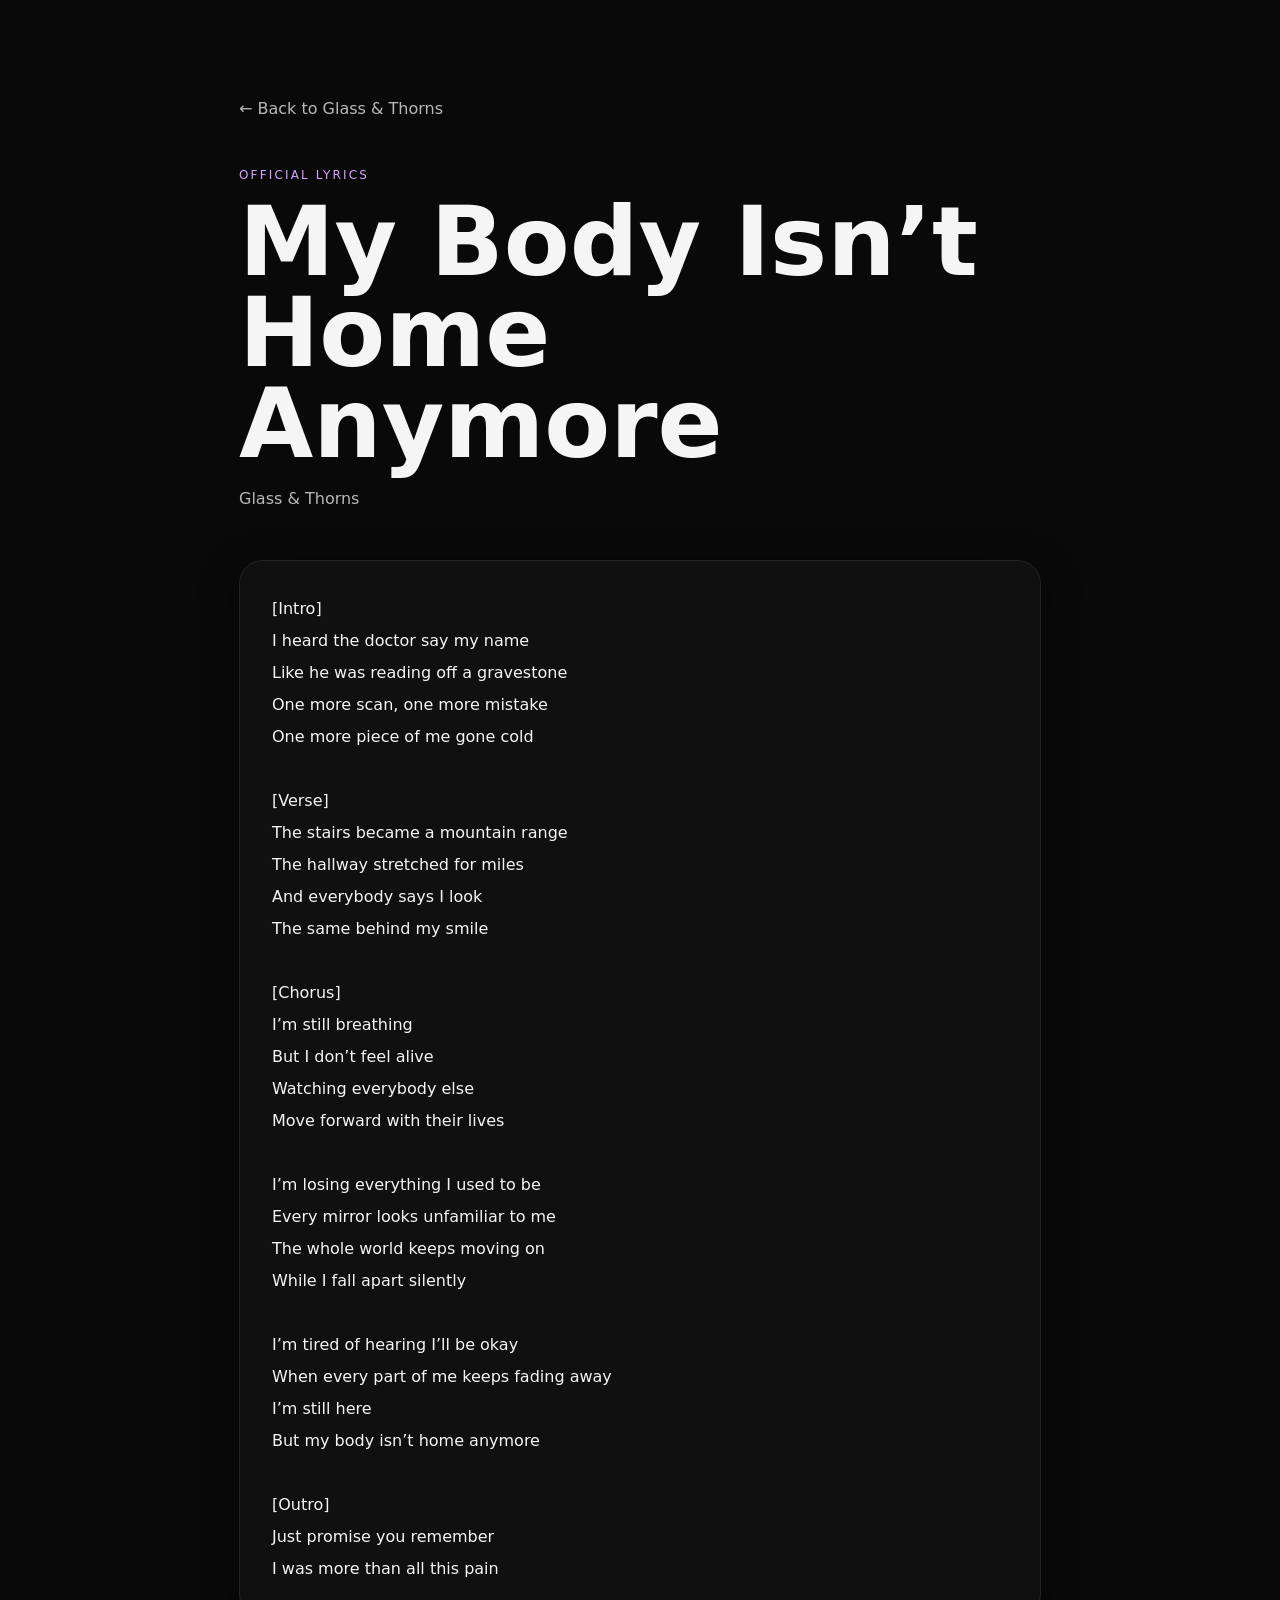
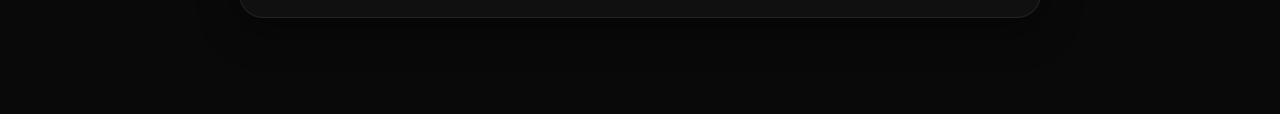
==== lyrics/index.html @ b00aaded "Add lyrics page for debut single" ====
<!DOCTYPE html>
<html lang="en">
<head>
  <meta charset="UTF-8" />
  <meta name="viewport" content="width=device-width, initial-scale=1.0" />
  <meta name="description" content="Lyrics for My Body Isn’t Home Anymore by Glass & Thorns." />
  <title>Lyrics | My Body Isn’t Home Anymore</title>
  <link rel="stylesheet" href="../styles.css" />
  <style>
    .lyrics-page {
      max-width: 850px;
      margin: 0 auto;
      padding: 6rem 1.5rem;
    }

    .lyrics-page h1 {
      margin-bottom: 0.5rem;
    }

    .lyrics-subtitle {
      color: var(--muted);
      margin-bottom: 3rem;
    }

    .lyrics-block {
      background: rgba(255,255,255,0.03);
      border: 1px solid var(--border);
      border-radius: 24px;
      padding: 2rem;
      white-space: pre-wrap;
      line-height: 2;
      box-shadow: var(--shadow);
    }

    .back-link {
      display: inline-block;
      margin-bottom: 2rem;
      color: var(--muted);
      text-decoration: none;
    }

    .back-link:hover {
      color: white;
    }
  </style>
</head>
<body>
  <main class="lyrics-page">
    <a class="back-link" href="../index.html">← Back to Glass & Thorns</a>

    <p class="eyebrow">Official Lyrics</p>
    <h1>My Body Isn’t Home Anymore</h1>
    <p class="lyrics-subtitle">Glass & Thorns</p>

    <div class="lyrics-block">[Intro]
I heard the doctor say my name
Like he was reading off a gravestone
One more scan, one more mistake
One more piece of me gone cold

[Verse]
The stairs became a mountain range
The hallway stretched for miles
And everybody says I look
The same behind my smile

[Chorus]
I’m still breathing
But I don’t feel alive
Watching everybody else
Move forward with their lives

I’m losing everything I used to be
Every mirror looks unfamiliar to me
The whole world keeps moving on
While I fall apart silently

I’m tired of hearing I’ll be okay
When every part of me keeps fading away
I’m still here
But my body isn’t home anymore

[Outro]
Just promise you remember
I was more than all this pain</div>
  </main>
</body>
</html>
---- styles.css ----
:root {
  --bg: #090909;
  --panel: #121212;
  --panel-light: #1a1a1a;
  --text: #f5f5f5;
  --muted: #b8b8b8;
  --accent: #d6a3ff;
  --accent-strong: #f05a9d;
  --border: rgba(255,255,255,0.08);
  --shadow: 0 10px 40px rgba(0,0,0,0.45);
}

* {
  box-sizing: border-box;
}

html {
  scroll-behavior: smooth;
}

body {
  margin: 0;
  background: var(--bg);
  color: var(--text);
  font-family: Inter, system-ui, sans-serif;
  line-height: 1.6;
}

img {
  max-width: 100%;
}

.site-header {
  position: sticky;
  top: 0;
  z-index: 100;
  backdrop-filter: blur(16px);
  background: rgba(5,5,5,0.75);
  border-bottom: 1px solid var(--border);
}

.nav {
  max-width: 1200px;
  margin: 0 auto;
  padding: 1rem 1.5rem;
  display: flex;
  justify-content: space-between;
  align-items: center;
}

.logo {
  display: flex;
  align-items: center;
  gap: 0.85rem;
  color: var(--text);
  text-decoration: none;
  font-weight: 700;
  letter-spacing: 0.08em;
  text-transform: uppercase;
}

.logo img {
  width: 42px;
  height: 42px;
  border-radius: 50%;
  object-fit: cover;
}

.nav-links {
  display: flex;
  gap: 1rem;
}

.nav-links a,
.footer-links a,
.text-link {
  color: var(--muted);
  text-decoration: none;
  transition: color 0.2s ease;
}

.nav-links a:hover,
.footer-links a:hover,
.text-link:hover {
  color: white;
}

.section {
  max-width: 1100px;
  margin: 0 auto;
  padding: 5rem 1.5rem;
}

.hero {
  position: relative;
  min-height: 100vh;
  display: flex;
  align-items: center;
  background:
    linear-gradient(to bottom, rgba(0,0,0,0.65), rgba(0,0,0,0.9)),
    url('assets/images/glass-and-thorns-hero.jpg') center center / cover no-repeat;
}

.hero-overlay {
  position: absolute;
  inset: 0;
  background: radial-gradient(circle at center, rgba(255,255,255,0.03), transparent 45%);
}

.hero-content {
  position: relative;
  z-index: 2;
  text-align: center;
}

.hero-logo {
  width: 170px;
  height: 170px;
  object-fit: cover;
  margin-bottom: 1.5rem;
  border-radius: 50%;
  box-shadow: 0 0 60px rgba(255,255,255,0.08);
}

.eyebrow {
  text-transform: uppercase;
  letter-spacing: 0.18em;
  color: var(--accent);
  font-size: 0.75rem;
}

h1 {
  font-size: clamp(3rem, 8vw, 6rem);
  line-height: 0.95;
  margin: 0.5rem 0 1rem;
}

h2 {
  font-size: clamp(2rem, 4vw, 3rem);
  margin-bottom: 1rem;
}

.tagline {
  font-size: 1.3rem;
  color: var(--muted);
}

.intro {
  font-size: 1.1rem;
  max-width: 720px;
  margin: 0 auto;
}

.button-row {
  display: flex;
  flex-wrap: wrap;
  justify-content: center;
  gap: 1rem;
  margin-top: 2rem;
}

.button {
  display: inline-flex;
  align-items: center;
  justify-content: center;
  padding: 0.9rem 1.3rem;
  border-radius: 999px;
  border: 1px solid var(--border);
  color: var(--text);
  text-decoration: none;
  background: rgba(255,255,255,0.05);
  transition: transform 0.2s ease, background 0.2s ease;
}

.button:hover {
  transform: translateY(-2px);
  background: rgba(255,255,255,0.1);
}

.button.primary {
  background: linear-gradient(135deg, var(--accent-strong), var(--accent));
  color: white;
  border: none;
}

.release-card,
.song-card,
.timeline article {
  background: var(--panel);
  border: 1px solid var(--border);
  border-radius: 24px;
  box-shadow: var(--shadow);
}

.large-card {
  display: grid;
  grid-template-columns: 280px 1fr;
  gap: 2rem;
  padding: 2rem;
}

.cover-art {
  aspect-ratio: 1 / 1;
  border-radius: 18px;
}

.placeholder-art {
  background: linear-gradient(135deg, #1d1d1d, #2c1027, #1d1d1d);
  display: flex;
  align-items: center;
  justify-content: center;
  font-size: 3rem;
  font-weight: 700;
  letter-spacing: 0.2em;
}

.card-grid {
  display: grid;
  grid-template-columns: repeat(auto-fit, minmax(220px, 1fr));
  gap: 1.5rem;
}

.song-card {
  padding: 1.5rem;
}

.song-card h3,
.timeline h3 {
  margin-top: 0;
}

.split {
  display: grid;
  grid-template-columns: 1fr 1fr;
  gap: 2rem;
}

.timeline {
  display: grid;
  gap: 1rem;
}

.timeline article {
  padding: 1.5rem;
}

.timeline time {
  color: var(--accent);
  font-size: 0.9rem;
}

.about {
  text-align: center;
  max-width: 800px;
}

.site-footer {
  border-top: 1px solid var(--border);
  padding: 2rem 1.5rem 4rem;
  text-align: center;
  color: var(--muted);
}

.footer-links {
  display: flex;
  justify-content: center;
  gap: 1rem;
  flex-wrap: wrap;
}

@media (max-width: 800px) {
  .large-card,
  .split {
    grid-template-columns: 1fr;
  }

  .nav {
    flex-direction: column;
    gap: 1rem;
  }

  .nav-links {
    flex-wrap: wrap;
    justify-content: center;
  }

  .hero-logo {
    width: 130px;
    height: 130px;
  }
}
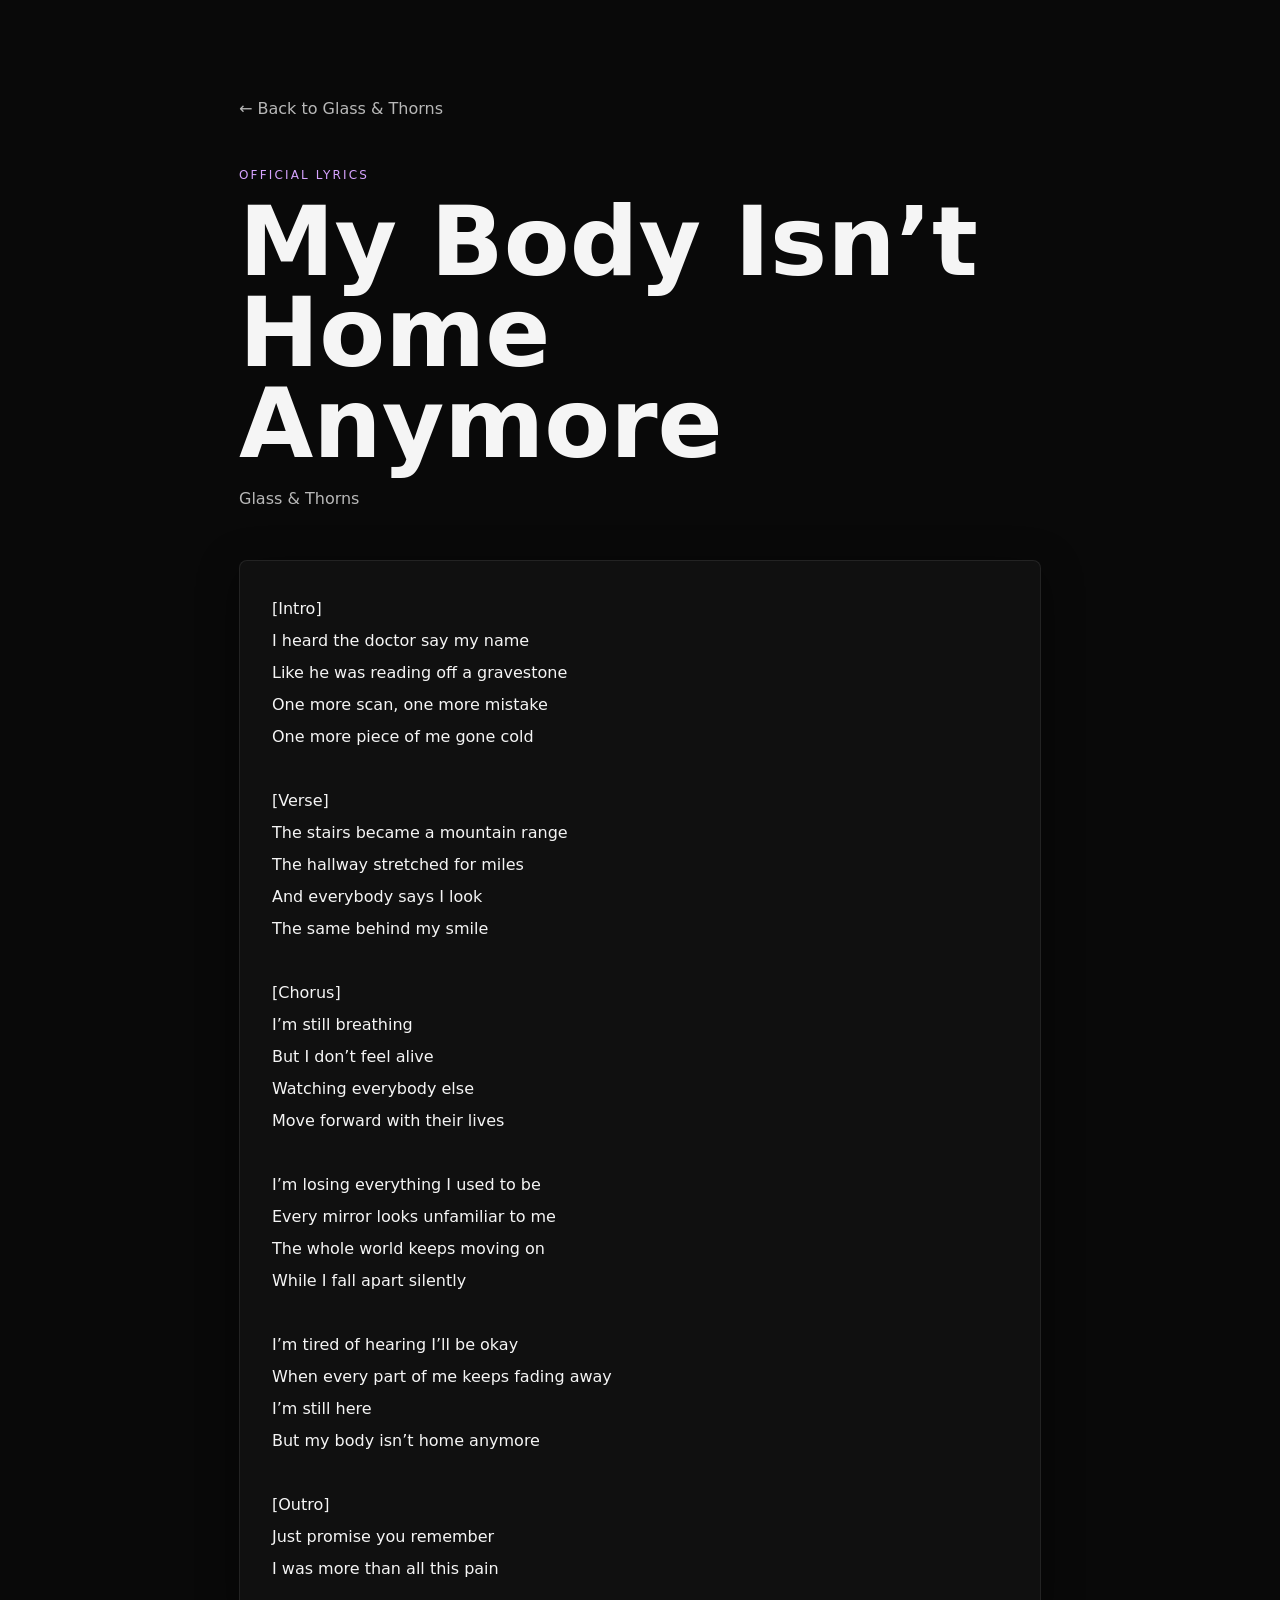
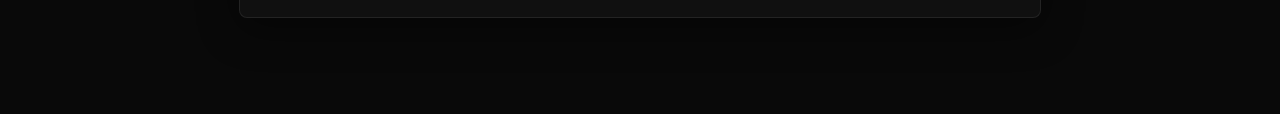
==== commit 67083667: "Harden static site maintenance" ====
--- a/lyrics/index.html
+++ b/lyrics/index.html
@@ -3,7 +3,7 @@
 <head>
   <meta charset="UTF-8" />
   <meta name="viewport" content="width=device-width, initial-scale=1.0" />
-  <meta name="description" content="Lyrics for My Body Isn’t Home Anymore by Glass & Thorns." />
+  <meta name="description" content="Lyrics for My Body Isn’t Home Anymore by Glass &amp; Thorns." />
   <title>Lyrics | My Body Isn’t Home Anymore</title>
   <link rel="stylesheet" href="../styles.css" />
   <style>
@@ -25,7 +25,7 @@
     .lyrics-block {
       background: rgba(255,255,255,0.03);
       border: 1px solid var(--border);
-      border-radius: 24px;
+      border-radius: 8px;
       padding: 2rem;
       white-space: pre-wrap;
       line-height: 2;
@@ -46,11 +46,11 @@
 </head>
 <body>
   <main class="lyrics-page">
-    <a class="back-link" href="../index.html">← Back to Glass & Thorns</a>
+    <a class="back-link" href="../index.html">← Back to Glass &amp; Thorns</a>
 
     <p class="eyebrow">Official Lyrics</p>
     <h1>My Body Isn’t Home Anymore</h1>
-    <p class="lyrics-subtitle">Glass & Thorns</p>
+    <p class="lyrics-subtitle">Glass &amp; Thorns</p>
 
     <div class="lyrics-block">[Intro]
 I heard the doctor say my name
@@ -85,4 +85,4 @@
 I was more than all this pain</div>
   </main>
 </body>
-</html>+</html>
--- a/styles.css
+++ b/styles.css
@@ -28,6 +28,7 @@
 
 img {
   max-width: 100%;
+  height: auto;
 }
 
 .site-header {
@@ -93,12 +94,14 @@
 
 .hero {
   position: relative;
-  min-height: 100vh;
-  display: flex;
-  align-items: center;
+  min-height: calc(100vh - 120px);
+  min-height: calc(100svh - 120px);
+  display: flex;
+  align-items: center;
+  padding: 1rem 0 2rem;
   background:
-    linear-gradient(to bottom, rgba(0,0,0,0.65), rgba(0,0,0,0.9)),
-    url('assets/images/glass-and-thorns-hero.jpg') center center / cover no-repeat;
+    linear-gradient(to bottom, rgba(0,0,0,0.72), rgba(0,0,0,0.92)),
+    url('assets/images/glass-and-thorns-cover.png') center center / cover no-repeat;
 }
 
 .hero-overlay {
@@ -111,15 +114,16 @@
   position: relative;
   z-index: 2;
   text-align: center;
-}
-
-.hero-logo {
-  width: 170px;
-  height: 170px;
-  object-fit: cover;
-  margin-bottom: 1.5rem;
-  border-radius: 50%;
-  box-shadow: 0 0 60px rgba(255,255,255,0.08);
+  padding-top: clamp(1.5rem, 3vh, 2rem);
+  padding-bottom: clamp(1.5rem, 3vh, 2rem);
+}
+
+.hero-logo-text {
+  width: min(260px, 56vw, 32vh);
+  width: min(260px, 56vw, 32svh);
+  object-fit: contain;
+  margin-bottom: 1rem;
+  filter: drop-shadow(0 0 40px rgba(0,0,0,0.6));
 }
 
 .eyebrow {
@@ -135,6 +139,11 @@
   margin: 0.5rem 0 1rem;
 }
 
+.hero h1 {
+  font-size: clamp(2.75rem, 6vw, 4.75rem);
+  margin: 0.35rem 0 0.5rem;
+}
+
 h2 {
   font-size: clamp(2rem, 4vw, 3rem);
   margin-bottom: 1rem;
@@ -143,10 +152,12 @@
 .tagline {
   font-size: 1.3rem;
   color: var(--muted);
+  margin: 0.5rem 0;
 }
 
 .intro {
   font-size: 1.1rem;
+  line-height: 1.45;
   max-width: 720px;
   margin: 0 auto;
 }
@@ -156,7 +167,7 @@
   flex-wrap: wrap;
   justify-content: center;
   gap: 1rem;
-  margin-top: 2rem;
+  margin-top: 1.25rem;
 }
 
 .button {
@@ -188,30 +199,22 @@
 .timeline article {
   background: var(--panel);
   border: 1px solid var(--border);
-  border-radius: 24px;
+  border-radius: 8px;
   box-shadow: var(--shadow);
 }
 
 .large-card {
   display: grid;
-  grid-template-columns: 280px 1fr;
+  grid-template-columns: minmax(320px, 1.35fr) 1fr;
   gap: 2rem;
+  align-items: center;
   padding: 2rem;
 }
 
 .cover-art {
-  aspect-ratio: 1 / 1;
-  border-radius: 18px;
-}
-
-.placeholder-art {
-  background: linear-gradient(135deg, #1d1d1d, #2c1027, #1d1d1d);
-  display: flex;
-  align-items: center;
-  justify-content: center;
-  font-size: 3rem;
-  font-weight: 700;
-  letter-spacing: 0.2em;
+  width: 100%;
+  border-radius: 8px;
+  object-fit: contain;
 }
 
 .card-grid {
@@ -244,7 +247,7 @@
   padding: 1.5rem;
 }
 
-.timeline time {
+.timeline-date {
   color: var(--accent);
   font-size: 0.9rem;
 }
@@ -283,9 +286,4 @@
     flex-wrap: wrap;
     justify-content: center;
   }
-
-  .hero-logo {
-    width: 130px;
-    height: 130px;
-  }
-}
+}
